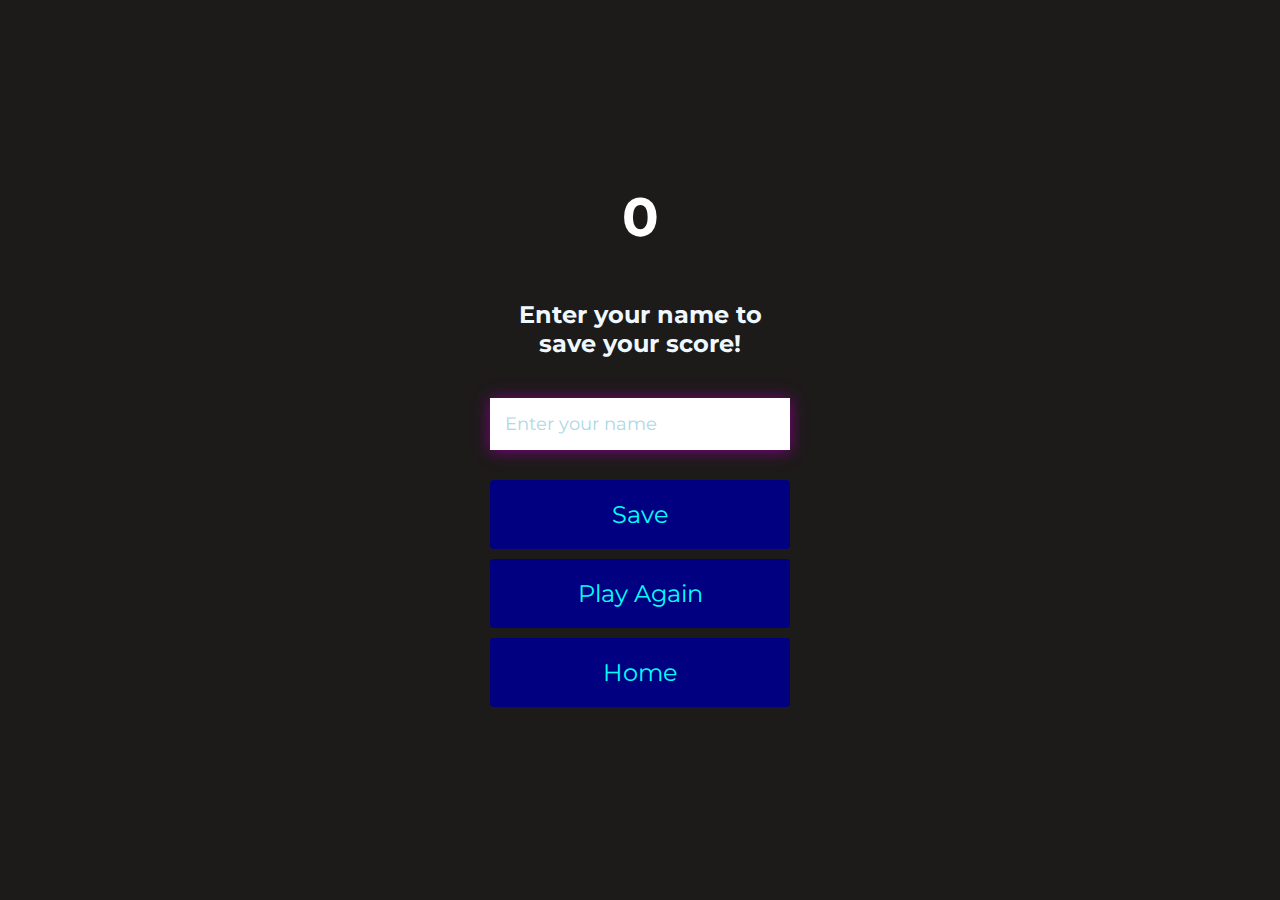
==== end.html @ a54aaf4f "fixed typos, quiz functional, css for end page" ====
<!DOCTYPE html>
<html lang="en">
<head>
    <meta charset="UTF-8">
    <meta http-equiv="X-UA-Compatible" content="IE=edge">
    <meta name="viewport" content="width=device-width, initial-scale=1.0">
    <title>Document</title>
    <link rel="stylesheet" href="/assets/style.css">
    <link rel="stylesheet" href="/assets/style.css">
</head>
<body>
    <div class="container">
        <div id="end" class="flex-center flex-column">
            <h1 id="finalscore">0</h1>
            <form class="end-form-container">
                <h2 id="end-text">Enter your name to save your score!</h2>
                <input type="text" name="name" id="username" placeholder="Enter your name">
                <button class="btn" id="saveScoreBtn" type="submit" onclick="saveHighScore(event)" disabled>Save</button>
            </form>
            <a href="/game.html" class="btn">Play Again</a>
            <a href="/" class="btn">Home</a>
        </div>
    </div>
</body>
</html>
---- assets/style.css ----
@import url('https://fonts.googleapis.com/css2?family=East+Sea+Dokdo&family=Montserrat:wght@100;300;400&family=Moon+Dance&family=Nanum+Myeongjo:wght@400;700&display=swap');

:root{
    background-color: rgb(29, 26, 26);
}

* {
    box-sizing: border-box;
    margin: 0;
    padding: 0;
    font-size: 62.5%;
    font-family: 'Montserrat', sans-serif;
}

h1{
    font-size: 5.4rem;
    color: white;
    margin-bottom: 5rem;
}

h2 {
    font-size: 4.2rem;
    margin-bottom: 4rem;
}

.container {
    width: 100vw;
    height: 100vh;
    display: flex;
    justify-content: center;
    align-items: center;
    max-width: 80rem;
    margin: 0 auto;
    padding: 2rem;
}

.flex-column {
    display: flex;
    flex-direction: column;
}

.flex-center {
    justify-content: center;
    align-items: center;
}

.justify-center {
    justify-content: center;
}

.text-center {
    text-align: center;
}

.hidden {
    display: none;
}

.btn {
    font-size: 2.4rem;
    padding: 2rem 0;
    width: 30rem;
    text-align: center;
    margin-bottom: 1rem;
    text-decoration: none;
    color:aqua;
    background: navy;
    border-radius: 4px;
}

.btn:hover {
    cursor: pointer;
    box-shadow: 0 0.4rem 0 purple;
    transition: transform 150ms;
    transform: scale(1.03);
}

.btn[disabled]:hover {
    cursor: not-allowed;
    box-shadow: none;
    transform: none;
}

#highscore-btn {
    background: aqua;
    color: navy;
}

#highscore-btn:hover {
    box-shadow: 0 0.4rem 0 purple;
}

/* End Page Styling */
.end-form-container {
    width: 100%;
    display: flex;
    flex-direction: column;
    align-items: center;
    max-width: 30rem;
}

input {
    margin-bottom: 1rem;
    width: 20rem;
    padding: 1.5rem;
    font-size: 1.8rem;
    border: none;
    box-shadow: 0 0.1rem 1.4rem 0 purple;
}

input::placeholder {
    color: lightblue;
}

#username {
    margin-bottom: 3rem;
    width: 100%;
    outline: none;
}

#end-text {
    font-size: 2.4rem;
    color:aliceblue;
    text-align: center;
}

#saveScoreBtn {
    border: none;
}

.fa-home {
    margin-left: 1rem;
    font-size: 2rem;
    color:aquamarine;
}
---- assets/style.css ----
@import url('https://fonts.googleapis.com/css2?family=East+Sea+Dokdo&family=Montserrat:wght@100;300;400&family=Moon+Dance&family=Nanum+Myeongjo:wght@400;700&display=swap');

:root{
    background-color: rgb(29, 26, 26);
}

* {
    box-sizing: border-box;
    margin: 0;
    padding: 0;
    font-size: 62.5%;
    font-family: 'Montserrat', sans-serif;
}

h1{
    font-size: 5.4rem;
    color: white;
    margin-bottom: 5rem;
}

h2 {
    font-size: 4.2rem;
    margin-bottom: 4rem;
}

.container {
    width: 100vw;
    height: 100vh;
    display: flex;
    justify-content: center;
    align-items: center;
    max-width: 80rem;
    margin: 0 auto;
    padding: 2rem;
}

.flex-column {
    display: flex;
    flex-direction: column;
}

.flex-center {
    justify-content: center;
    align-items: center;
}

.justify-center {
    justify-content: center;
}

.text-center {
    text-align: center;
}

.hidden {
    display: none;
}

.btn {
    font-size: 2.4rem;
    padding: 2rem 0;
    width: 30rem;
    text-align: center;
    margin-bottom: 1rem;
    text-decoration: none;
    color:aqua;
    background: navy;
    border-radius: 4px;
}

.btn:hover {
    cursor: pointer;
    box-shadow: 0 0.4rem 0 purple;
    transition: transform 150ms;
    transform: scale(1.03);
}

.btn[disabled]:hover {
    cursor: not-allowed;
    box-shadow: none;
    transform: none;
}

#highscore-btn {
    background: aqua;
    color: navy;
}

#highscore-btn:hover {
    box-shadow: 0 0.4rem 0 purple;
}

/* End Page Styling */
.end-form-container {
    width: 100%;
    display: flex;
    flex-direction: column;
    align-items: center;
    max-width: 30rem;
}

input {
    margin-bottom: 1rem;
    width: 20rem;
    padding: 1.5rem;
    font-size: 1.8rem;
    border: none;
    box-shadow: 0 0.1rem 1.4rem 0 purple;
}

input::placeholder {
    color: lightblue;
}

#username {
    margin-bottom: 3rem;
    width: 100%;
    outline: none;
}

#end-text {
    font-size: 2.4rem;
    color:aliceblue;
    text-align: center;
}

#saveScoreBtn {
    border: none;
}

.fa-home {
    margin-left: 1rem;
    font-size: 2rem;
    color:aquamarine;
}
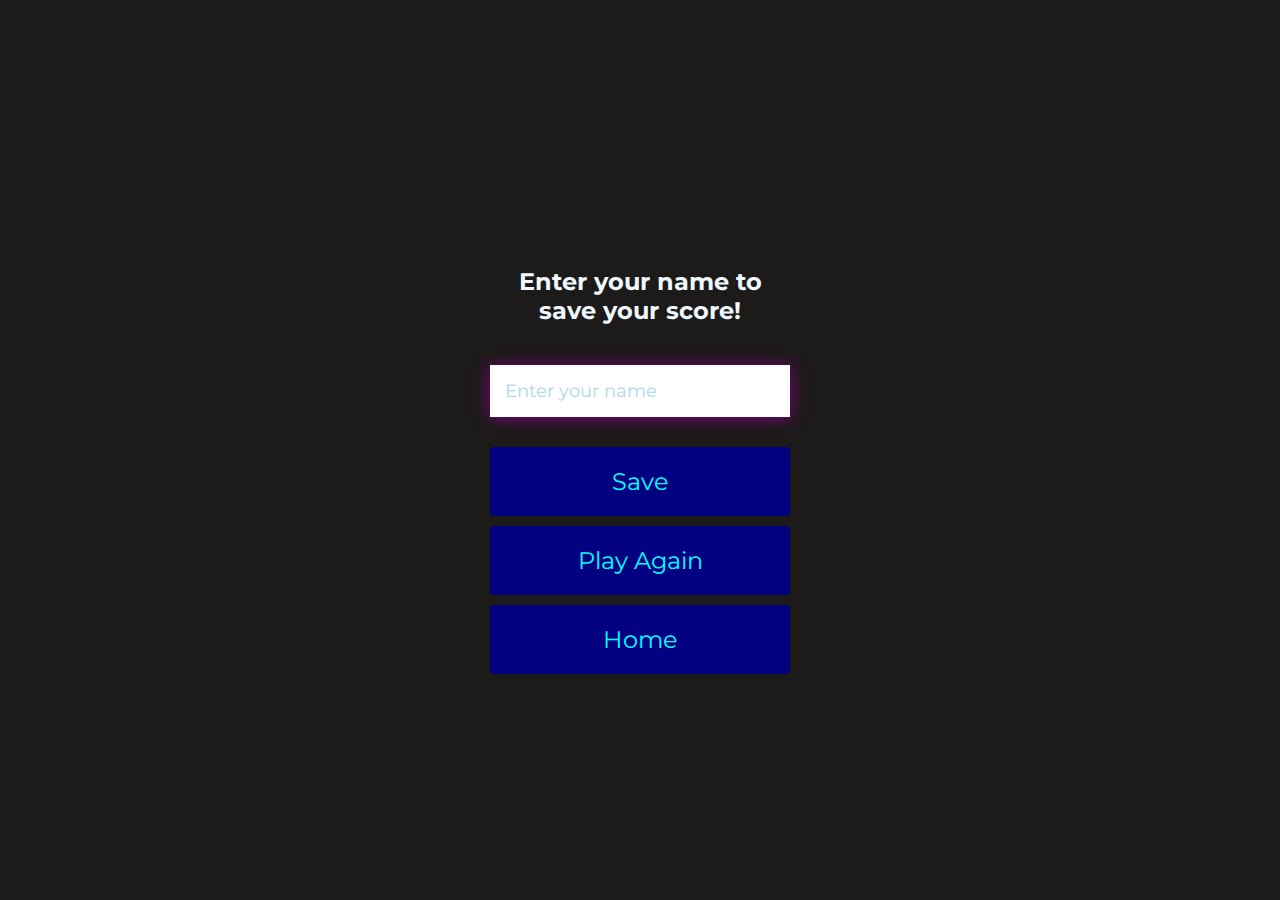
==== commit 90a96572: "high score page, end and high score styles and html" ====
--- a/end.html
+++ b/end.html
@@ -6,12 +6,11 @@
     <meta name="viewport" content="width=device-width, initial-scale=1.0">
     <title>Document</title>
     <link rel="stylesheet" href="/assets/style.css">
-    <link rel="stylesheet" href="/assets/style.css">
 </head>
 <body>
     <div class="container">
         <div id="end" class="flex-center flex-column">
-            <h1 id="finalscore">0</h1>
+            <h1 id="finalScore">0</h1>
             <form class="end-form-container">
                 <h2 id="end-text">Enter your name to save your score!</h2>
                 <input type="text" name="name" id="username" placeholder="Enter your name">
@@ -21,5 +20,6 @@
             <a href="/" class="btn">Home</a>
         </div>
     </div>
+    <script src="/end.js"></script>
 </body>
 </html>